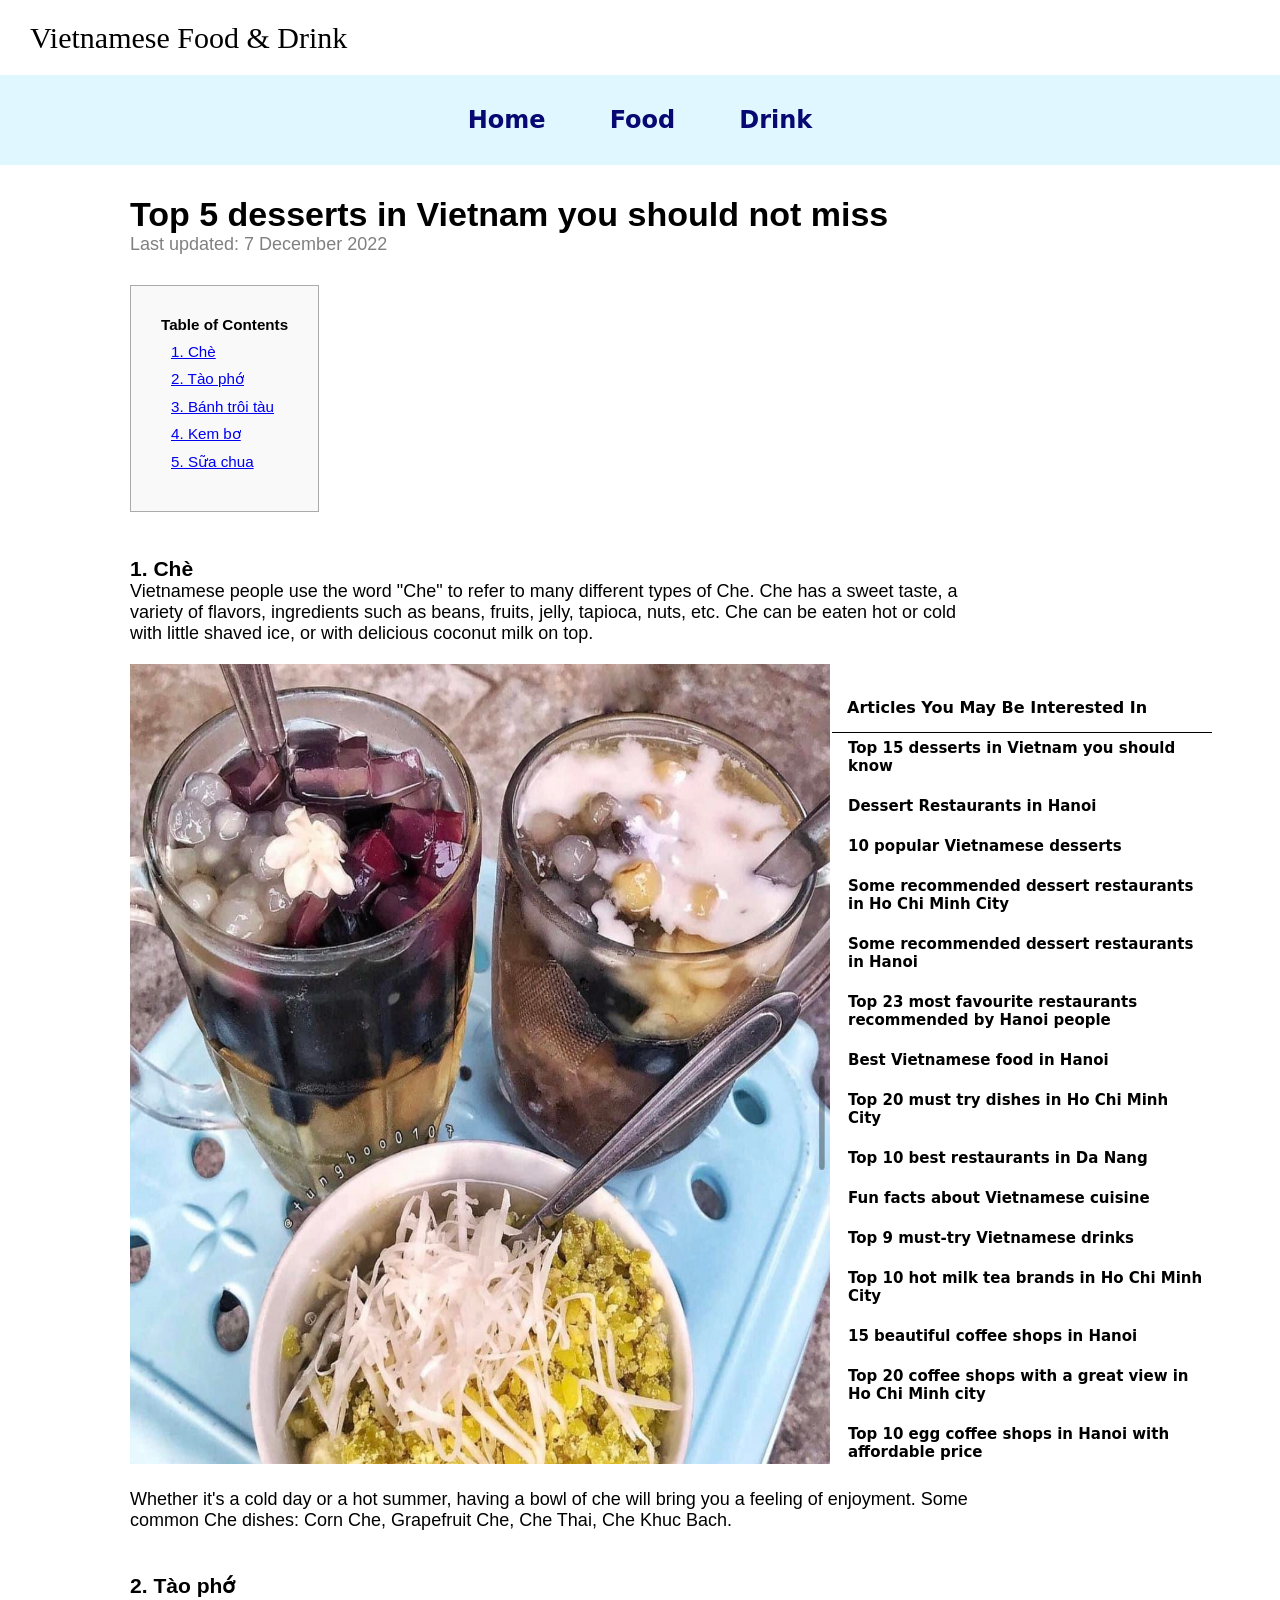
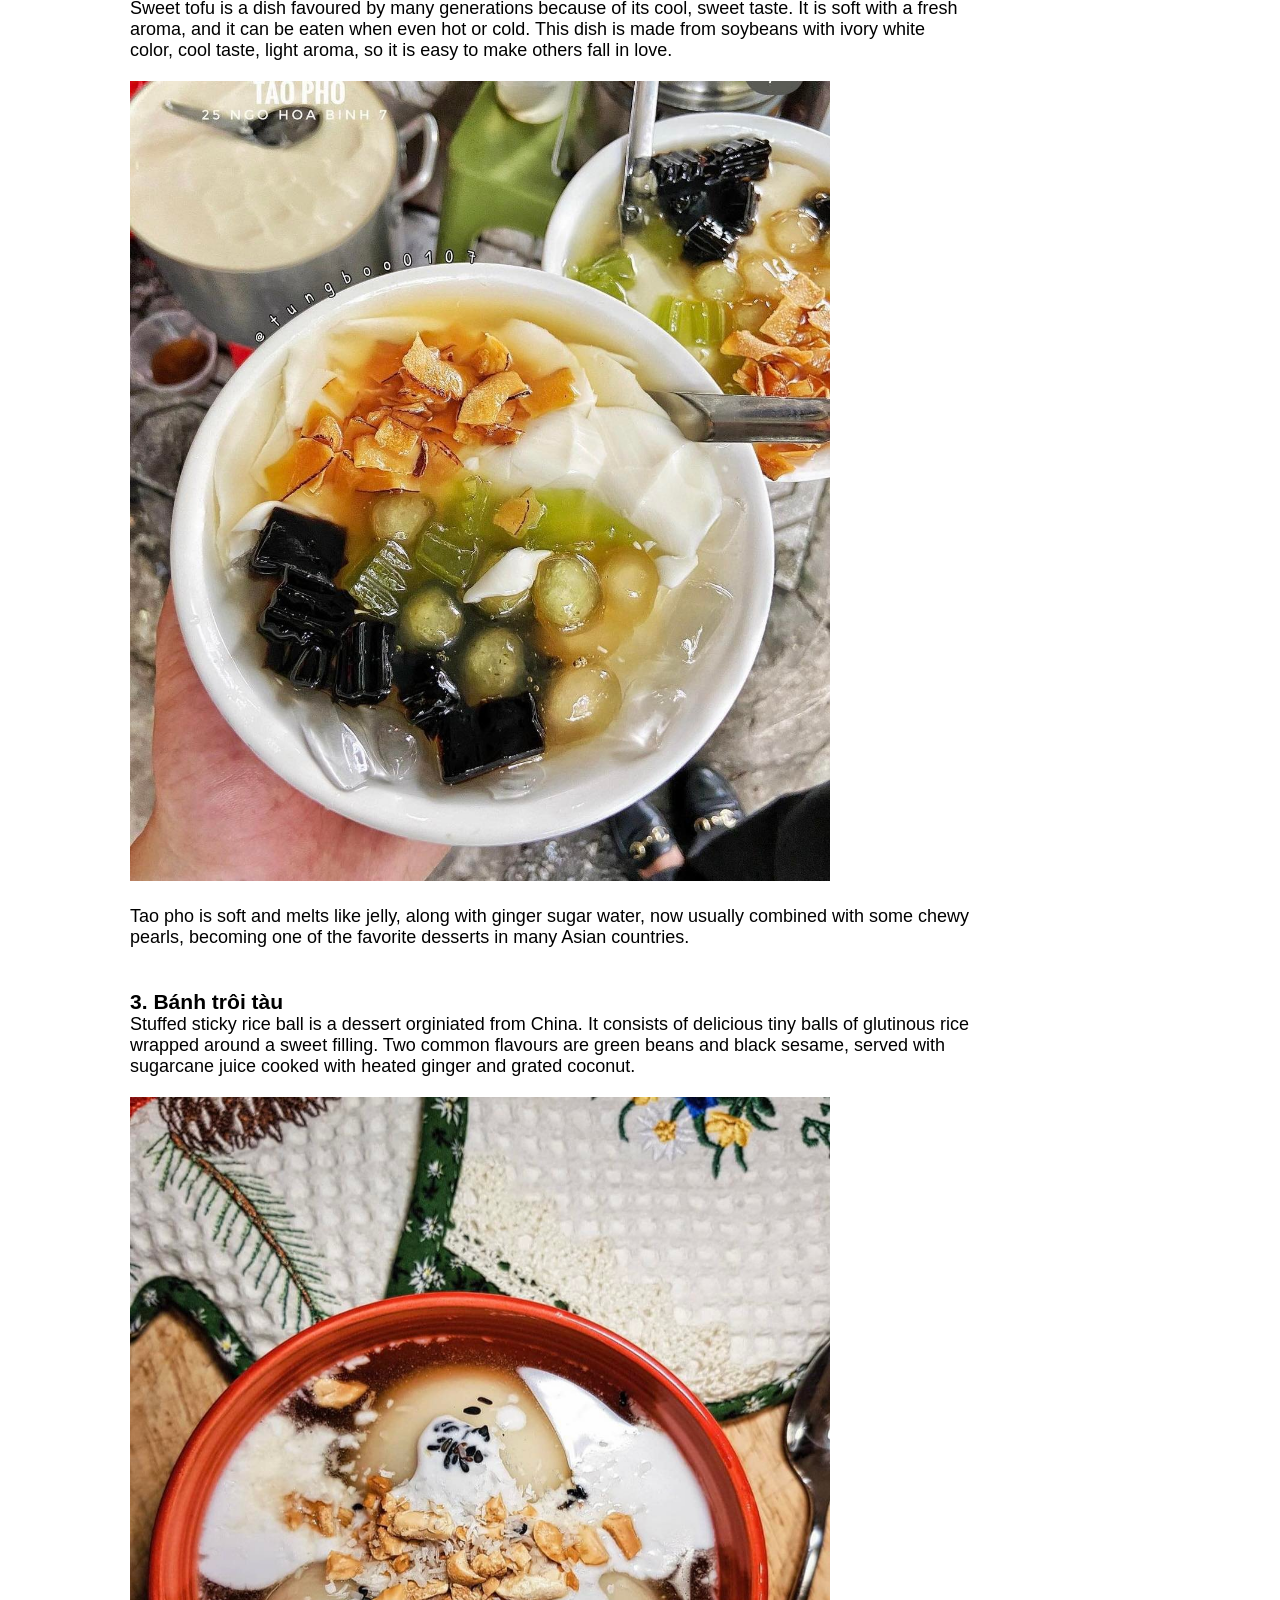
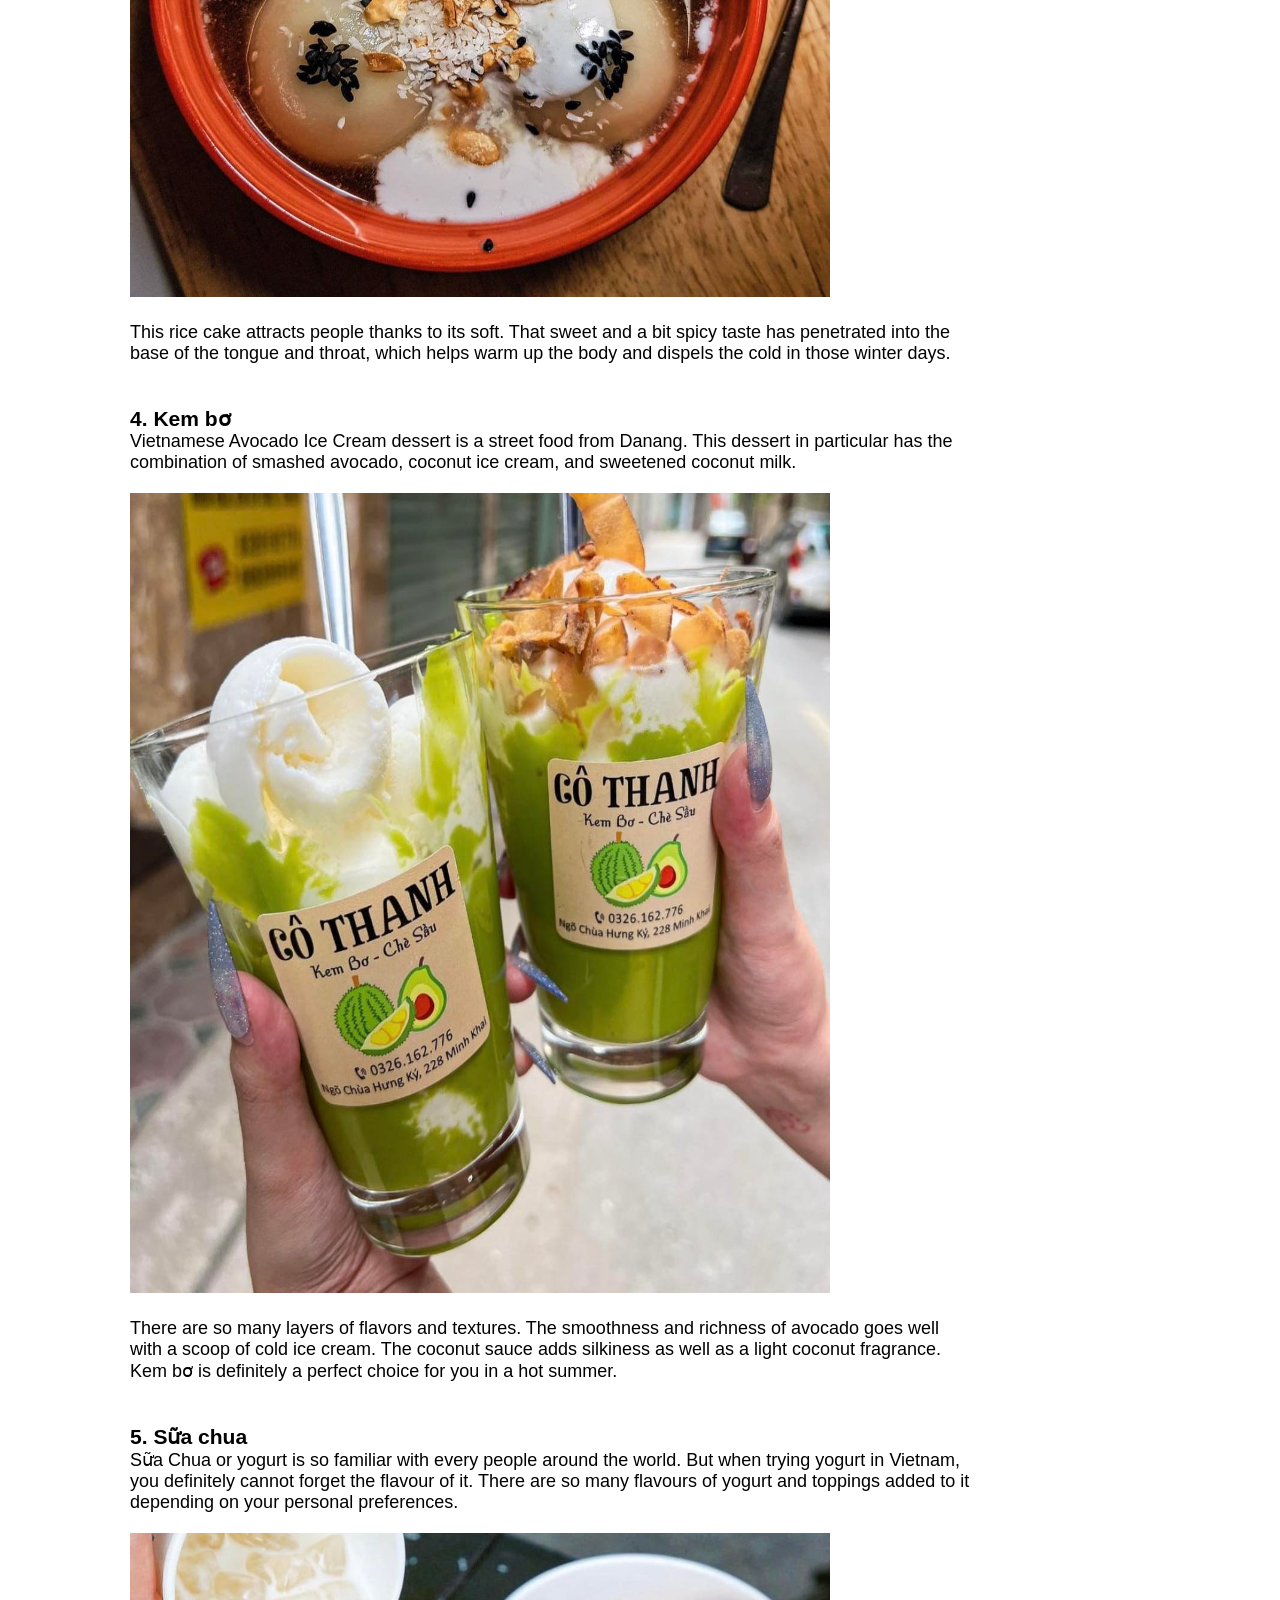
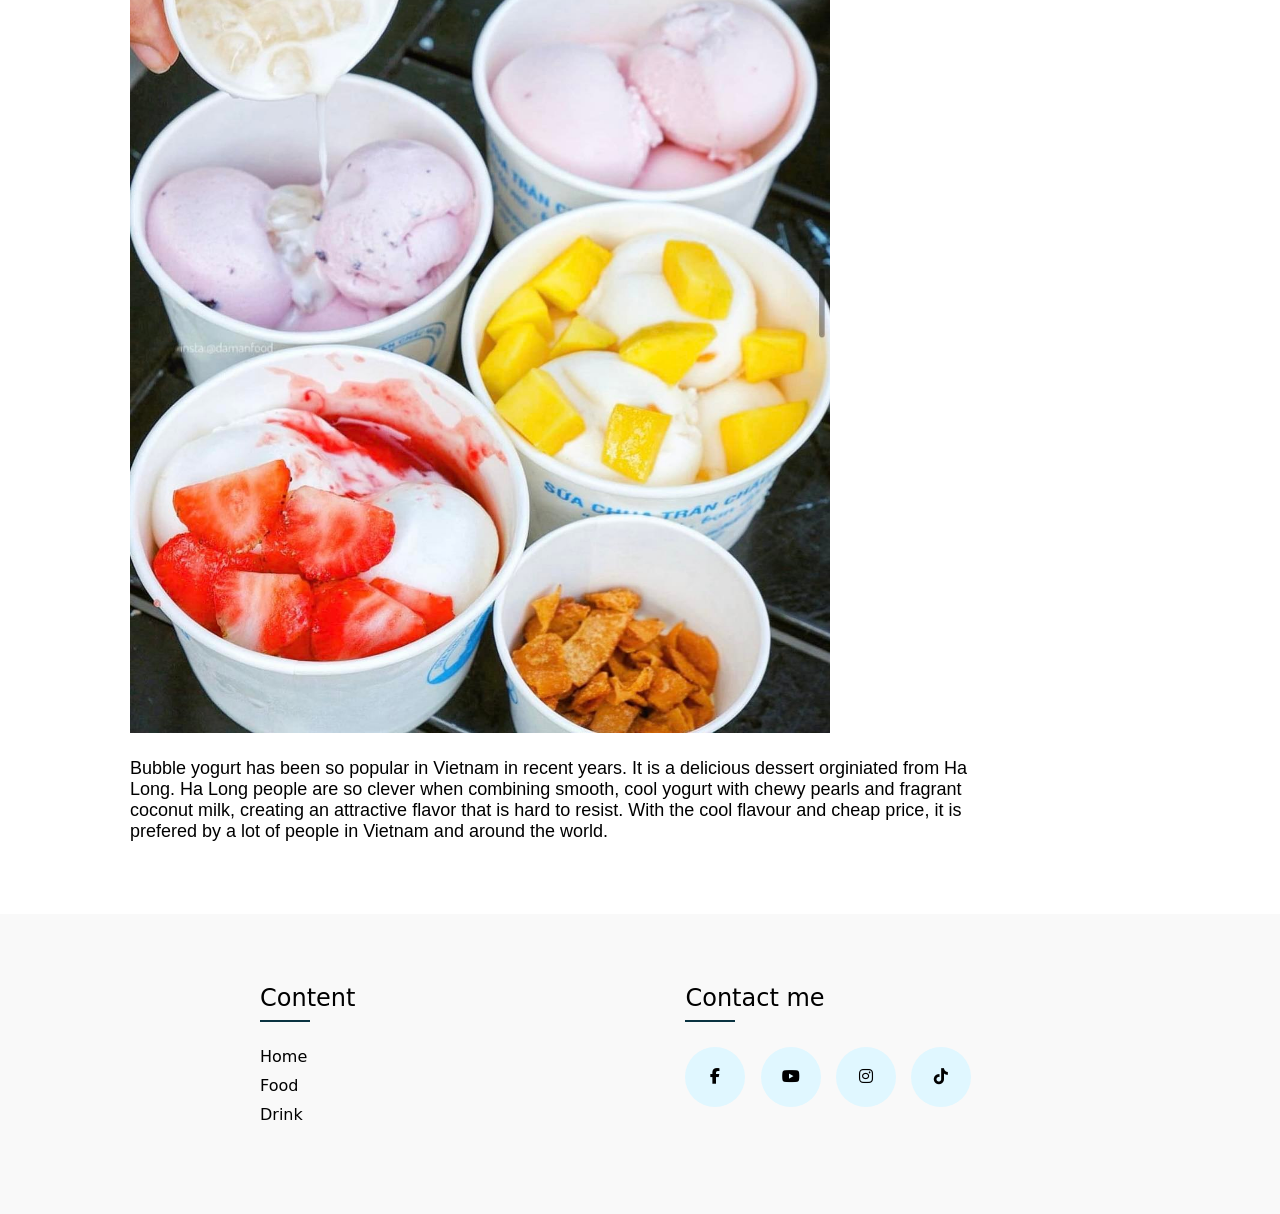
==== dessert.html @ 6d1e336d "Upload final project" ====
<!DOCTYPE html>
<html lang="en">
  <head>
    <meta charset="utf-8" />
    <meta
      name="viewport"
      content="width=device-width, initial-scale=1, maximum-scale=1.0" />
    <title>Vietnamese Dessert</title>
    <link rel="stylesheet" type="text/css" href="app.css" />
    <link rel="stylesheet" type="text/css" href="dessert.css" />
    <link
      rel="stylesheet"
      type="text/css"
      href="https://cdnjs.cloudflare.com/ajax/libs/font-awesome/6.2.1/css/all.min.css" />
  </head>
  <body>
    <header>Vietnamese Food & Drink</header>
    <div id="navigation">
      <div class="items">
        <a class="item" href="home.html"> Home </a>
        <a class="item" href="food.html"> Food </a>
        <a class="item" href="drink.html"> Drink </a>
      </div>
    </div>

    <div class="main">
      <div class="title">
        <h1>Top 5 desserts in Vietnam you should not miss</h1>
        <span> Last updated: 7 December 2022</span>
      </div>

      <div class="table">
        <div class="content-table">
          <p class="table-title">Table of Contents</p>
          <ul>
            <li><a href="#che">1. Chè </a></li>
            <li><a href="#tao-pho">2. Tào phớ</a></li>
            <li><a href="#banh-troi-tau">3. Bánh trôi tàu</a></li>
            <li><a href="#kem-bo">4. Kem bơ</a></li>
            <li><a href="#sua-chua">5. Sữa chua</a></li>
          </ul>
        </div>
      </div>
      <!-- ------------- -->
      <div class="dessert">
        <h3 id="che">1. Chè</h3>
        <p>
          Vietnamese people use the word "Che" to refer to many different types
          of Che. Che has a sweet taste, a variety of flavors, ingredients such
          as beans, fruits, jelly, tapioca, nuts, etc. Che can be eaten hot or
          cold with little shaved ice, or with delicious coconut milk on top.
        </p>
        <div class="dessert-img">
          <img src="che.jpg" alt="che" />
        </div>
        <p>
          Whether it's a cold day or a hot summer, having a bowl of che will
          bring you a feeling of enjoyment. Some common Che dishes: Corn Che,
          Grapefruit Che, Che Thai, Che Khuc Bach.
        </p>
        <br />
        <br />
        <!-- ------------- -->
        <h3 id="tao-pho">2. Tào phớ</h3>
        <p>
          Sweet tofu is a dish favoured by many generations because of its cool,
          sweet taste. It is soft with a fresh aroma, and it can be eaten when
          even hot or cold. This dish is made from soybeans with ivory white
          color, cool taste, light aroma, so it is easy to make others fall in
          love.
        </p>
        <div class="dessert-img">
          <img src="tao-pho.jpg" alt="tao-pho" />
        </div>
        <p>
          Tao pho is soft and melts like jelly, along with ginger sugar water,
          now usually combined with some chewy pearls, becoming one of the
          favorite desserts in many Asian countries.
        </p>
        <br />
        <br />
        <!-- ------------- -->
        <h3 id="banh-troi-tau">3. Bánh trôi tàu</h3>
        <p>
          Stuffed sticky rice ball is a dessert orginiated from China. It
          consists of delicious tiny balls of glutinous rice wrapped around a
          sweet filling. Two common flavours are green beans and black sesame,
          served with sugarcane juice cooked with heated ginger and grated
          coconut.
        </p>
        <div class="dessert-img">
          <img src="banh-troi-tau.jpg" alt="banh-troi-tau" />
        </div>
        <p>
          This rice cake attracts people thanks to its soft. That sweet and a
          bit spicy taste has penetrated into the base of the tongue and throat,
          which helps warm up the body and dispels the cold in those winter
          days.
        </p>
        <br />
        <br />
        <!-- ------------- -->
        <h3 id="kem-bo">4. Kem bơ</h3>
        <p>
          Vietnamese Avocado Ice Cream dessert is a street food from Danang.
          This dessert in particular has the combination of smashed avocado,
          coconut ice cream, and sweetened coconut milk.
        </p>
        <div class="dessert-img">
          <img src="kem-bo.jpg" alt="kem-bo" />
        </div>
        <p>
          There are so many layers of flavors and textures. The smoothness and
          richness of avocado goes well with a scoop of cold ice cream. The
          coconut sauce adds silkiness as well as a light coconut fragrance. Kem
          bơ is definitely a perfect choice for you in a hot summer.
        </p>
        <br />
        <br />
        <!-- ------------- -->
        <h3 id="sua-chua">5. Sữa chua</h3>
        <p>
          Sữa Chua or yogurt is so familiar with every people around the world.
          But when trying yogurt in Vietnam, you definitely cannot forget the
          flavour of it. There are so many flavours of yogurt and toppings added
          to it depending on your personal preferences.
        </p>
        <div class="dessert-img">
          <img src="sua-chua.jpg" alt="sua-chua" />
        </div>
        <p>
          Bubble yogurt has been so popular in Vietnam in recent years. It is a
          delicious dessert orginiated from Ha Long. Ha Long people are so
          clever when combining smooth, cool yogurt with chewy pearls and
          fragrant coconut milk, creating an attractive flavor that is hard to
          resist. With the cool flavour and cheap price, it is prefered by a lot
          of people in Vietnam and around the world.
        </p>
        <br />
        <br />
      </div>
    </div>

    <div class="article">
      <h4>Articles You May Be Interested In</h4>
      <div class="line"><hr /></div>
      <div class="article-content">
        <a
          href="https://www.bachhoaxanh.com/kinh-nghiem-hay/top-15-mon-trang-mieng-viet-nam-ngon-nhat-ma-ban-nen-biet-1376549#hmenuid1"
          >Top 15 desserts in Vietnam you should know
        </a>
        <a
          href="https://www.tripadvisor.com.vn/Restaurants-g293924-zfg9909-Hanoi.html"
          >Dessert Restaurants in Hanoi</a
        >
        <a href="https://www.tasteatlas.com/most-popular-desserts-in-vietnam"
          >10 popular Vietnamese desserts</a
        >
        <a
          href="https://www.tripadvisor.com/Restaurants-g293925-zfg9909-Ho_Chi_Minh_City.html"
          >Some recommended dessert restaurants in Ho Chi Minh City</a
        >
        <a
          href="https://www.tripadvisor.com/Restaurants-g293924-zfg9909-Hanoi.html"
          >Some recommended dessert restaurants in Hanoi</a
        >
        <a
          href="https://toplist.vn/top-list/mon-an-truyen-thong-viet-nam-ngon-va-noi-tieng-nhat-30689.htm"
          >Top 23 most favourite restaurants recommended by Hanoi people</a
        >
        <a
          href="https://wanderingwheatleys.com/vietnamese-food-hanoi-top-eats-in-vietnams-culinary-capital/"
          >Best Vietnamese food in Hanoi</a
        >
        <a
          href="https://local-insider.com/20-must-try-dishes-in-ho-chi-minh-city-vietnam/"
          >Top 20 must try dishes in Ho Chi Minh City</a
        >
        <a href="https://www.tripadvisor.com/Restaurants-g298085-Da_Nang.html"
          >Top 10 best restaurants in Da Nang</a
        >
        <a
          href="https://vietnamvisavoa.com/10-fun-facts-about-vietnamese-cuisine-that-you-should-not-miss-a18"
          >Fun facts about Vietnamese cuisine</a
        >
        <a href="https://www.seriouseats.com/vietnam-travel-drinks-to-seek-out"
          >Top 9 must-try Vietnamese drinks
        </a>
        <a
          href="https://www.foody.vn/bai-viet/hcm-top-10-tra-sua-ngon-nhat-o-sai-gon-470"
          >Top 10 hot milk tea brands in Ho Chi Minh City</a
        >
        <a
          href="https://www.traveloka.com/vi-vn/explore/culinary/15-quan-cafe-dep-o-ha-noi/160509"
          >15 beautiful coffee shops in Hanoi</a
        >
        <a
          href="https://vinpearl.com/vi/top-20-quan-cafe-dep-o-sai-gon-nen-ghe-du-chi-mot-lan"
          >Top 20 coffee shops with a great view in Ho Chi Minh city</a
        >
        <a
          href="https://www.bachhoaxanh.com/kinh-nghiem-hay/10-quan-cafe-trung-ha-noi-chuan-vi-nhat-ma-gia-ca-lai-phai-chang-1403710"
          >Top 10 egg coffee shops in Hanoi with affordable price</a
        >
      </div>
    </div>

    <footer>
      <div class="inner-footer">
        <div class="footer-col">
          <h4>Content</h4>
          <ul>
            <li><a href="home.html">Home</a></li>
            <li><a href="food.html">Food</a></li>
            <li><a href="drink.html">Drink</a></li>
          </ul>
        </div>
        <div class="footer-col">
          <h4>Contact me</h4>
          <div class="social-links">
            <a href="https://www.facebook.com/ngocmai.hoang.3011"
              ><i class="fab fa-facebook-f"></i
            ></a>
            <a href="https://www.youtube.com/channel/UC8GRbwdji3Wz_FEAk2jKqQw"
              ><i class="fab fa-youtube"></i
            ></a>
            <a href="https://www.instagram.com/ngoc.mai.hoang/"
              ><i class="fab fa-instagram"></i
            ></a>
            <a href="https://www.tiktok.com/@ngocmaih30"
              ><i class="fab fa-tiktok"></i
            ></a>
          </div>
        </div>
      </div>
    </footer>
  </body>
</html>
---- app.css ----
body {
  display: block;
  font-family: system-ui, -apple-system, BlinkMacSystemFont, Roboto, "Open Sans",
    "Helvetica Neue", sans-serif;
}

header {
  display: block;
  line-height: 75px;
  font-size: 30px;
  font-family: cursive;
  background-color: white;
  margin-left: 30px;
}

#navigation {
  display: flex;
  justify-content: center;
  align-items: center;
  height: 90px;
  width: 100%;
  background-color: #e0f7ff;
}

.items {
  display: flex;
  align-items: center;
}
.item {
  margin: 0 32px;
  font-size: 24px;
  font-weight: 600;
}

.items .item {
  transition: all 0.3s ease;
  text-decoration: none;
  color: rgb(8, 8, 114);
}
.items .item:hover {
  color: blue;
}

* {
  margin: 0;
  padding: 0;
  box-sizing: border-box;
}

footer {
  background-color: white;
  height: 300px;
  padding: 70px 0;
}

.inner-footer {
  max-width: 1090px;
  margin: auto;
  display: flex;
}
ul {
  list-style: none;
}

.footer-col {
  padding: 0 15px;
  margin: 0 150px;
}
.footer-col h4 {
  font-size: 24px;
  color: black;
  margin-bottom: 35px;
  font-weight: 500;
  position: relative;
}
.footer-col h4::before {
  content: "";
  position: absolute;
  left: 0;
  bottom: -10px;
  background-color: #0a3341;
  height: 2px;
  box-sizing: border-box;
  width: 50px;
}
.footer-col ul li:not(:last-child) {
  margin-bottom: 10px;
}
.footer-col ul li a {
  font-size: 16px;
  text-decoration: none;
  font-weight: 300;
  color: black;
  display: block;
  transition: all 0.3s ease;
}
.footer-col ul li a:hover {
  color: #0a3341;
  padding-left: 8px;
}
.footer-col .social-links a {
  display: inline-block;
  height: 60px;
  width: 60px;
  background-color: #e0f7ff;
  margin: 0 10px 10px 0;
  text-align: center;
  line-height: 60px;
  border-radius: 50%;
  color: black;
  transition: all 0.5s ease;
}
.footer-col .social-links a:hover {
  color: #0a3341;
  background-color: #ffffff;
}

/*responsive*/
@media (max-width: 480px) {
  .inner-footer {
    width: 30%;
  }
  #navigation {
    width: 50%;
  }
}
---- dessert.css ----
.main {
  max-height: fit-content;
  width: 900px;
  font-family: "Trebuchet MS", "Lucida Sans Unicode", "Lucida Grande",
    "Lucida Sans", Arial, sans-serif;
  margin-left: 100px;
}

.title {
  font-size: 17px;
  padding: 30px;
}

.title span {
  color: grey;
  font-size: 18px;
}

.table {
  padding: 0 30px;
  margin-left: auto;
  margin-right: auto;
}
.content-table {
  background: #f9f9f9;
  border: 1px solid #aaa;
  display: table;
  font-size: 95%;
  margin-bottom: 1em;
  padding: 30px;
  width: auto;
}

.table-title {
  font-weight: 700;
  text-align: center;
}

.content-table li,
.content-table ul,
.content-table ul li {
  list-style: none;
  padding: 5px;
}

.dessert {
  font-size: 18px;
  padding: 30px;
}

.dessert-img {
  padding: 20px 0;
}
img {
  width: 700px;
  height: 800px;
}

.article {
  width: 380px;
  position: absolute;
  z-index: 1;
  top: 75%;
  left: 65%;
  padding: 8px 0;
}
.article-content {
  overflow-x: hidden;
}

.article-content a {
  padding: 6px 8px 16px 16px;
  text-decoration: none;
  font-size: 15px;
  color: black;
  display: block;
  font-weight: 600;
}

.article-content a:hover {
  color: #064579;
}

.article h4 {
  padding: 15px;
}

.article .line hr {
  height: 1px;
  border: 0;
  background-color: black;
}

footer {
  background-color: #f9f9f9;
}
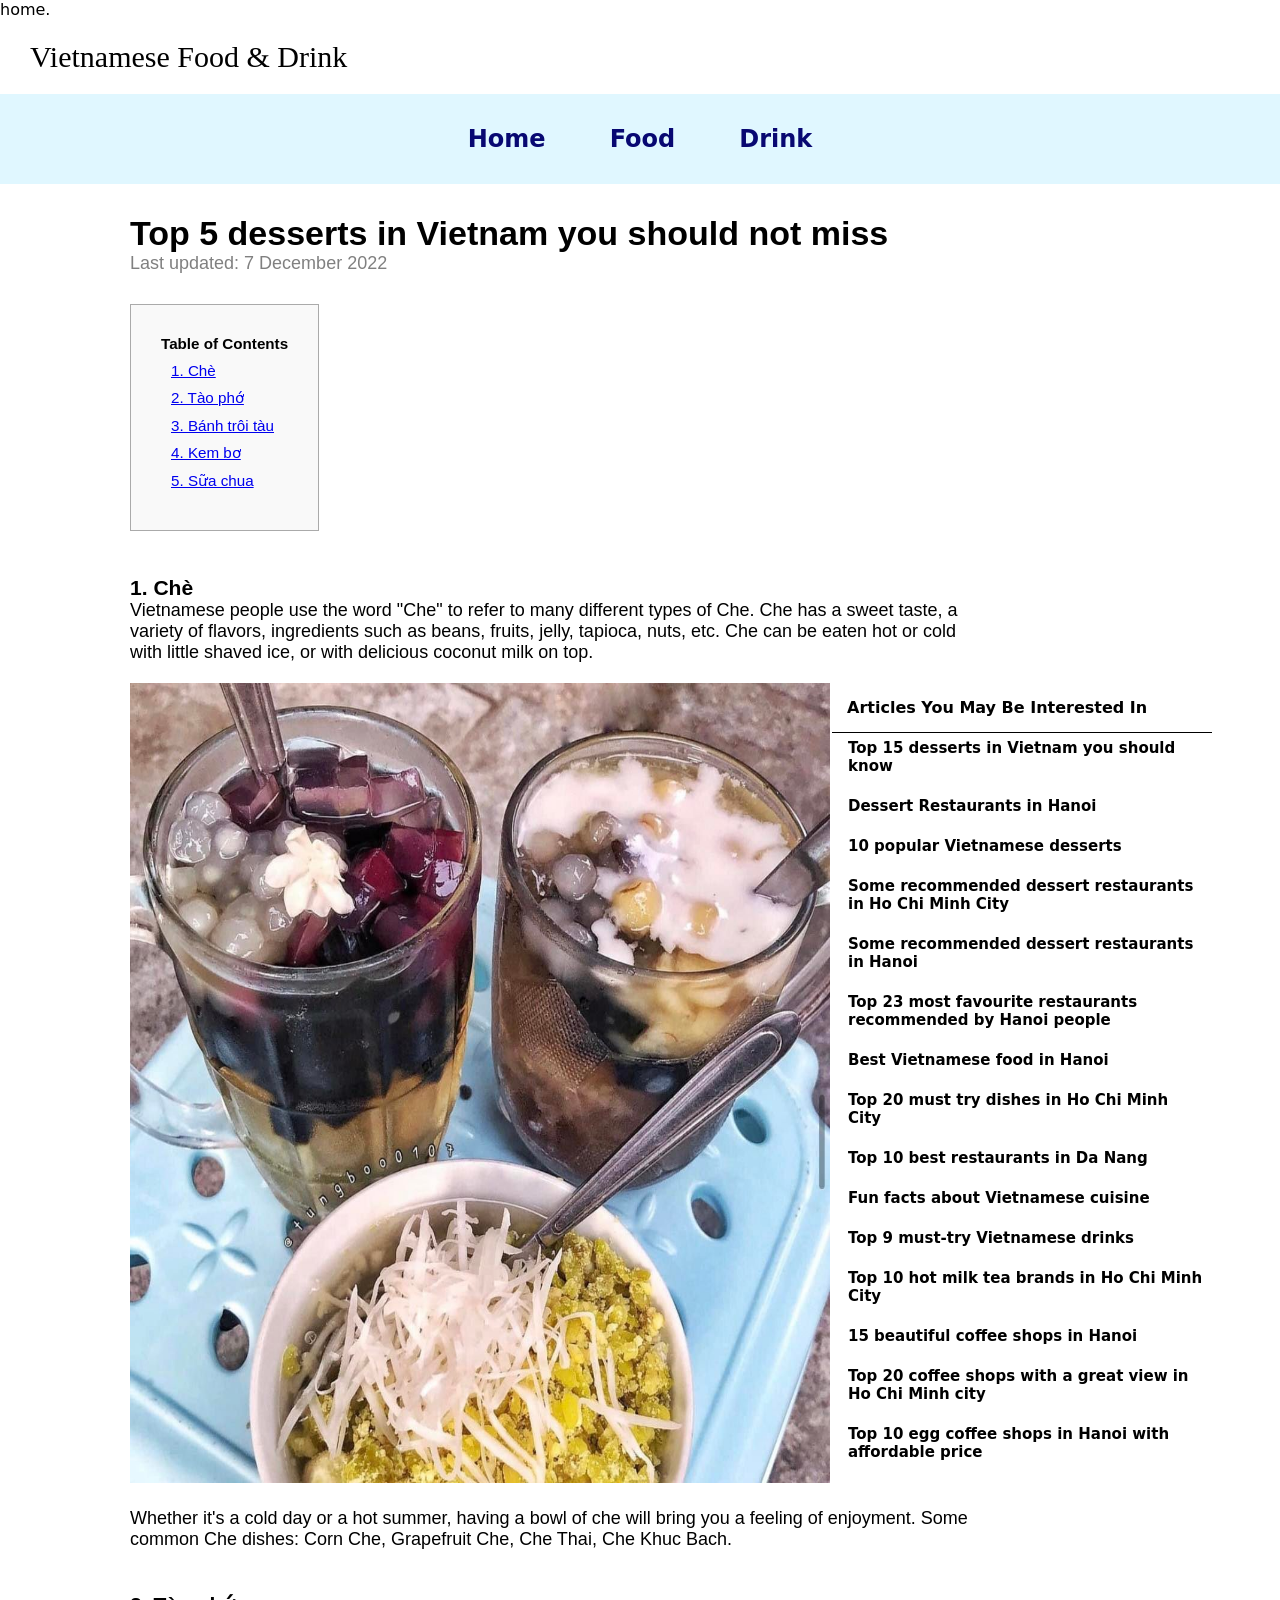
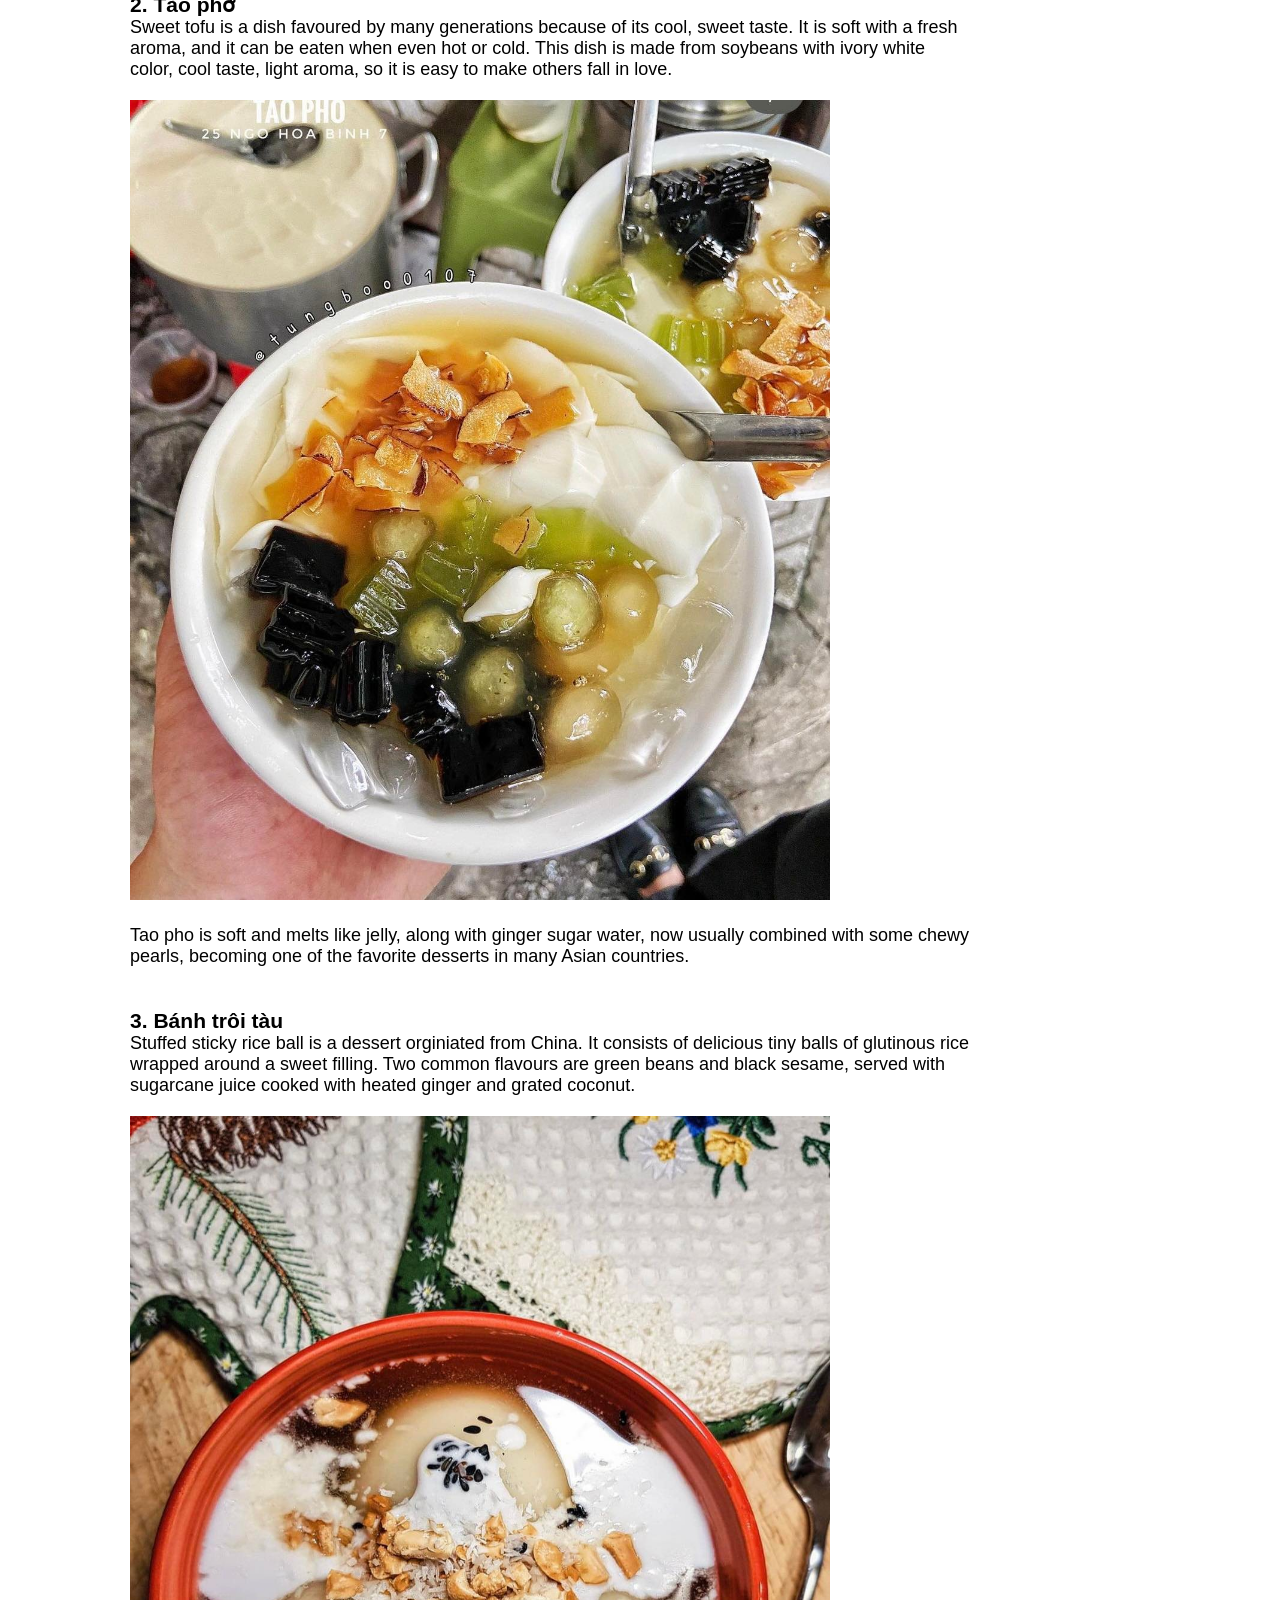
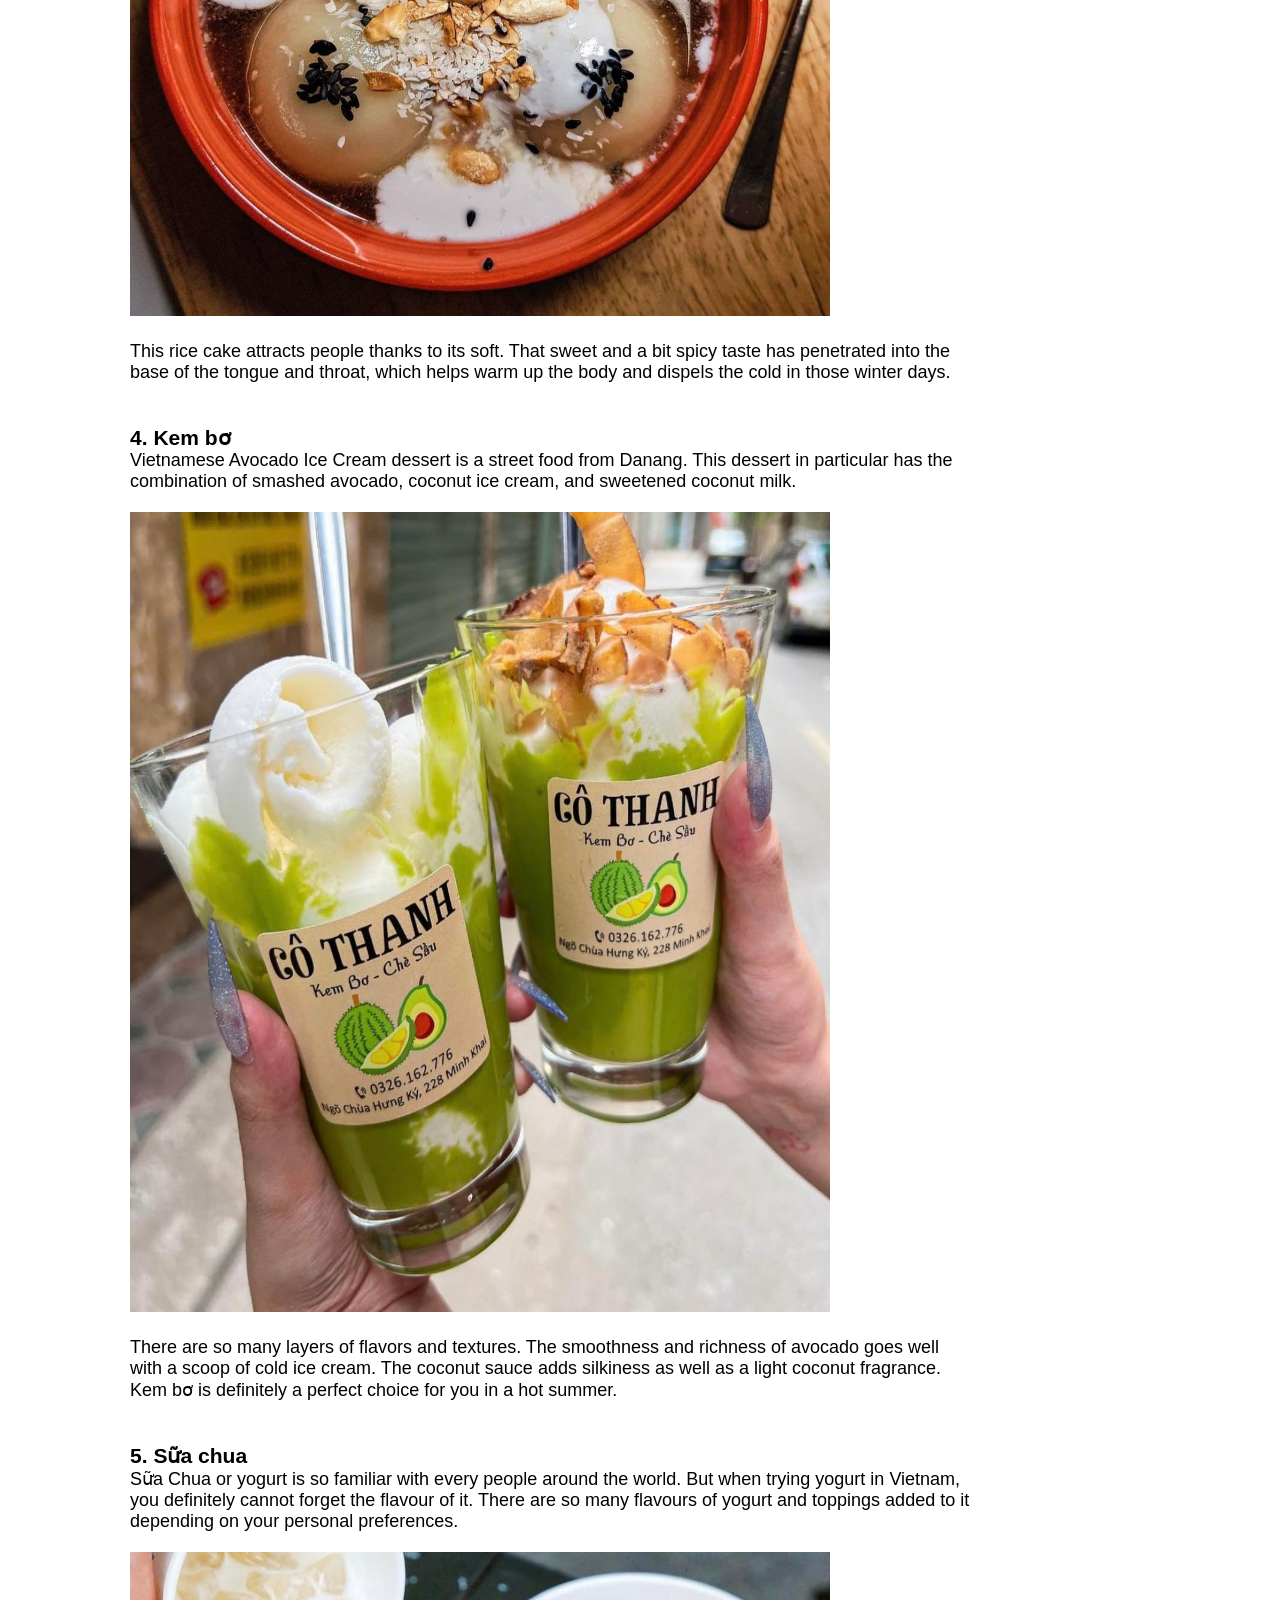
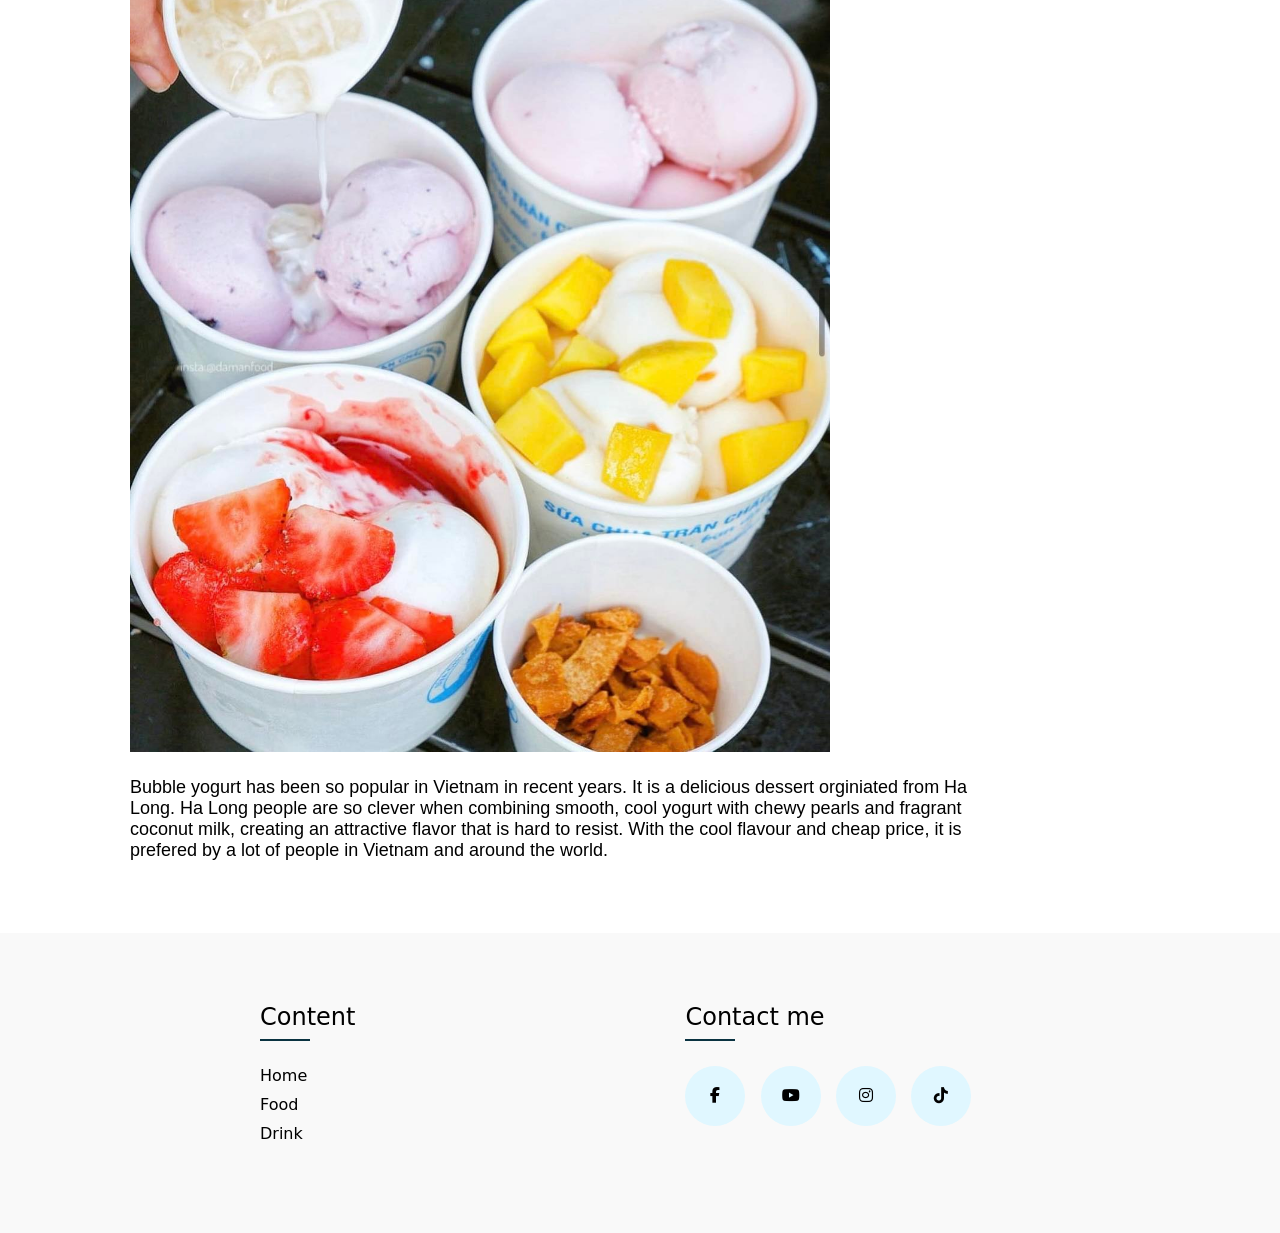
==== commit 85a99df0: "Update dessert.html" ====
--- a/dessert.html
+++ b/dessert.html
@@ -4,7 +4,7 @@
     <meta charset="utf-8" />
     <meta
       name="viewport"
-      content="width=device-width, initial-scale=1, maximum-scale=1.0" />
+      content="width=device-width, initial-scale=1, maximum-scale=1.0" />home.
     <title>Vietnamese Dessert</title>
     <link rel="stylesheet" type="text/css" href="app.css" />
     <link rel="stylesheet" type="text/css" href="dessert.css" />
@@ -17,7 +17,7 @@
     <header>Vietnamese Food & Drink</header>
     <div id="navigation">
       <div class="items">
-        <a class="item" href="home.html"> Home </a>
+        <a class="item" href="index.html"> Home </a>
         <a class="item" href="food.html"> Food </a>
         <a class="item" href="drink.html"> Drink </a>
       </div>
@@ -210,7 +210,7 @@
         <div class="footer-col">
           <h4>Content</h4>
           <ul>
-            <li><a href="home.html">Home</a></li>
+            <li><a href="index.html">Home</a></li>
             <li><a href="food.html">Food</a></li>
             <li><a href="drink.html">Drink</a></li>
           </ul>
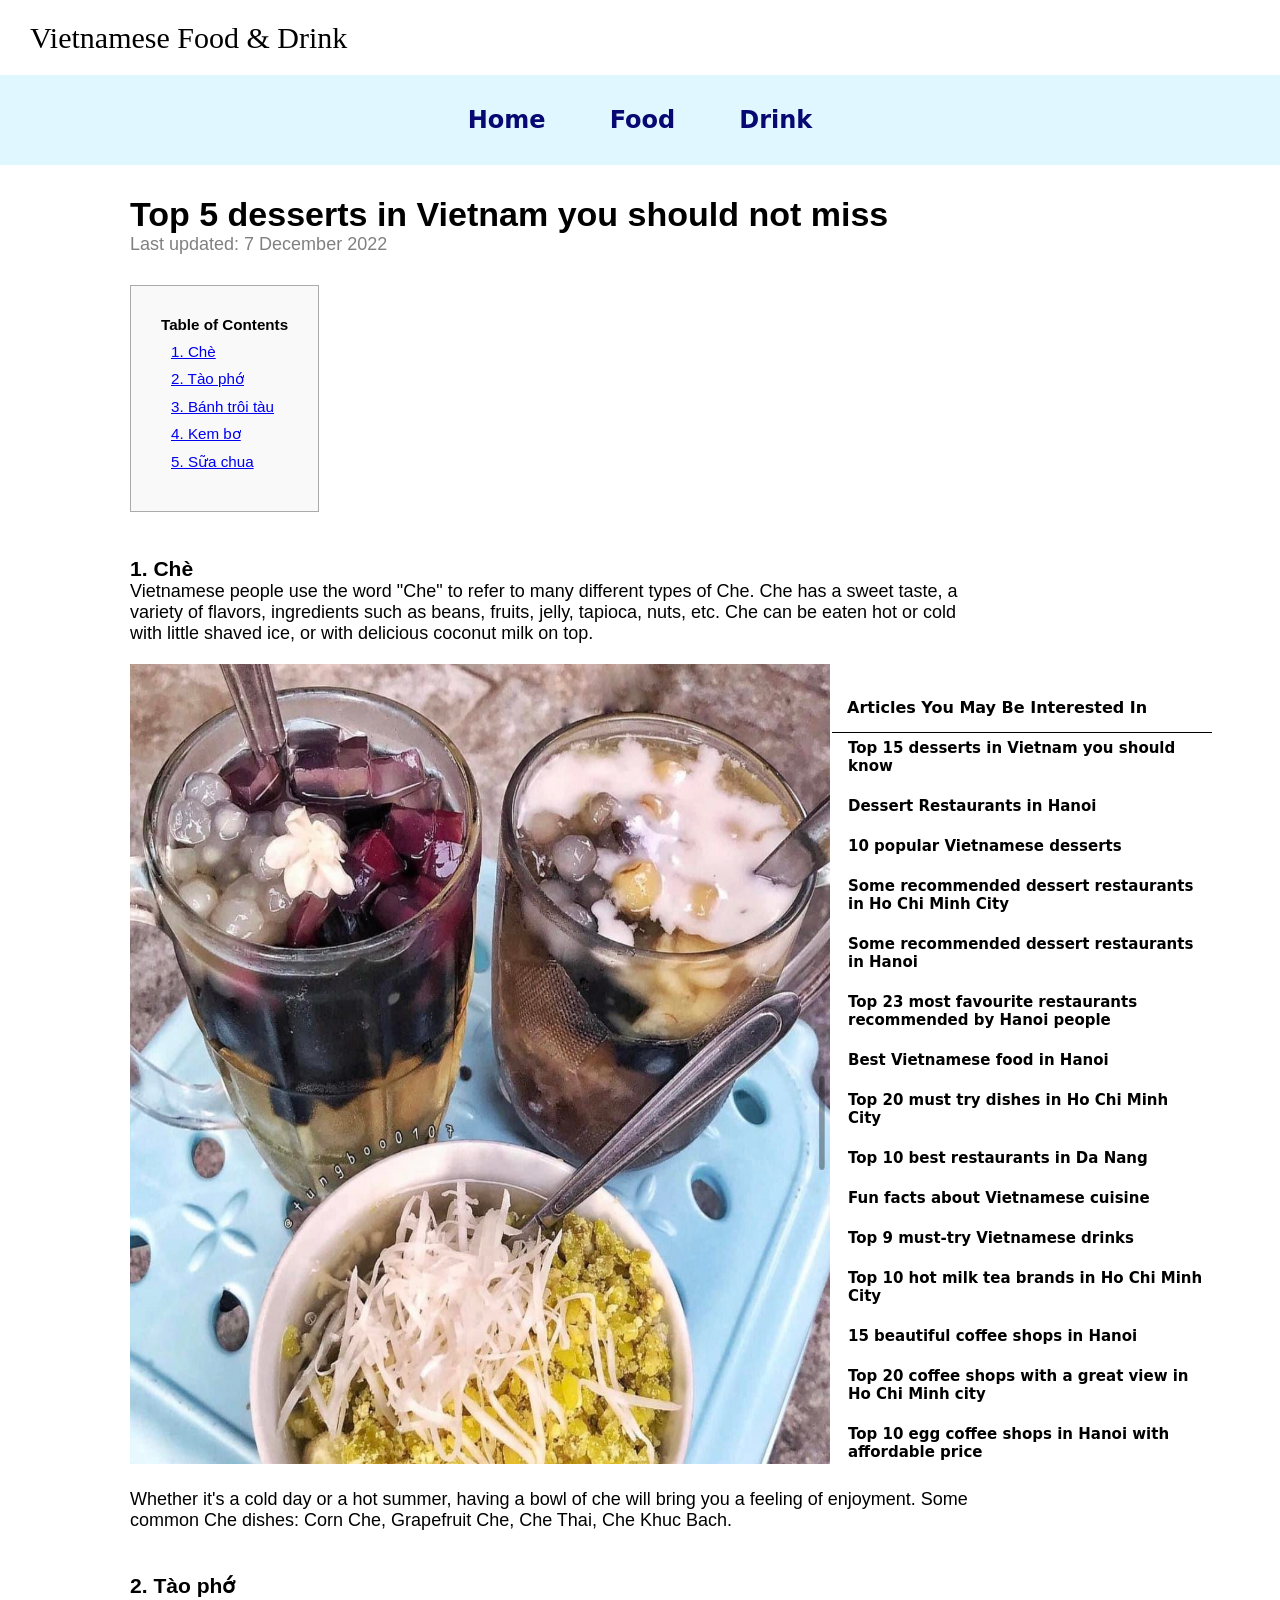
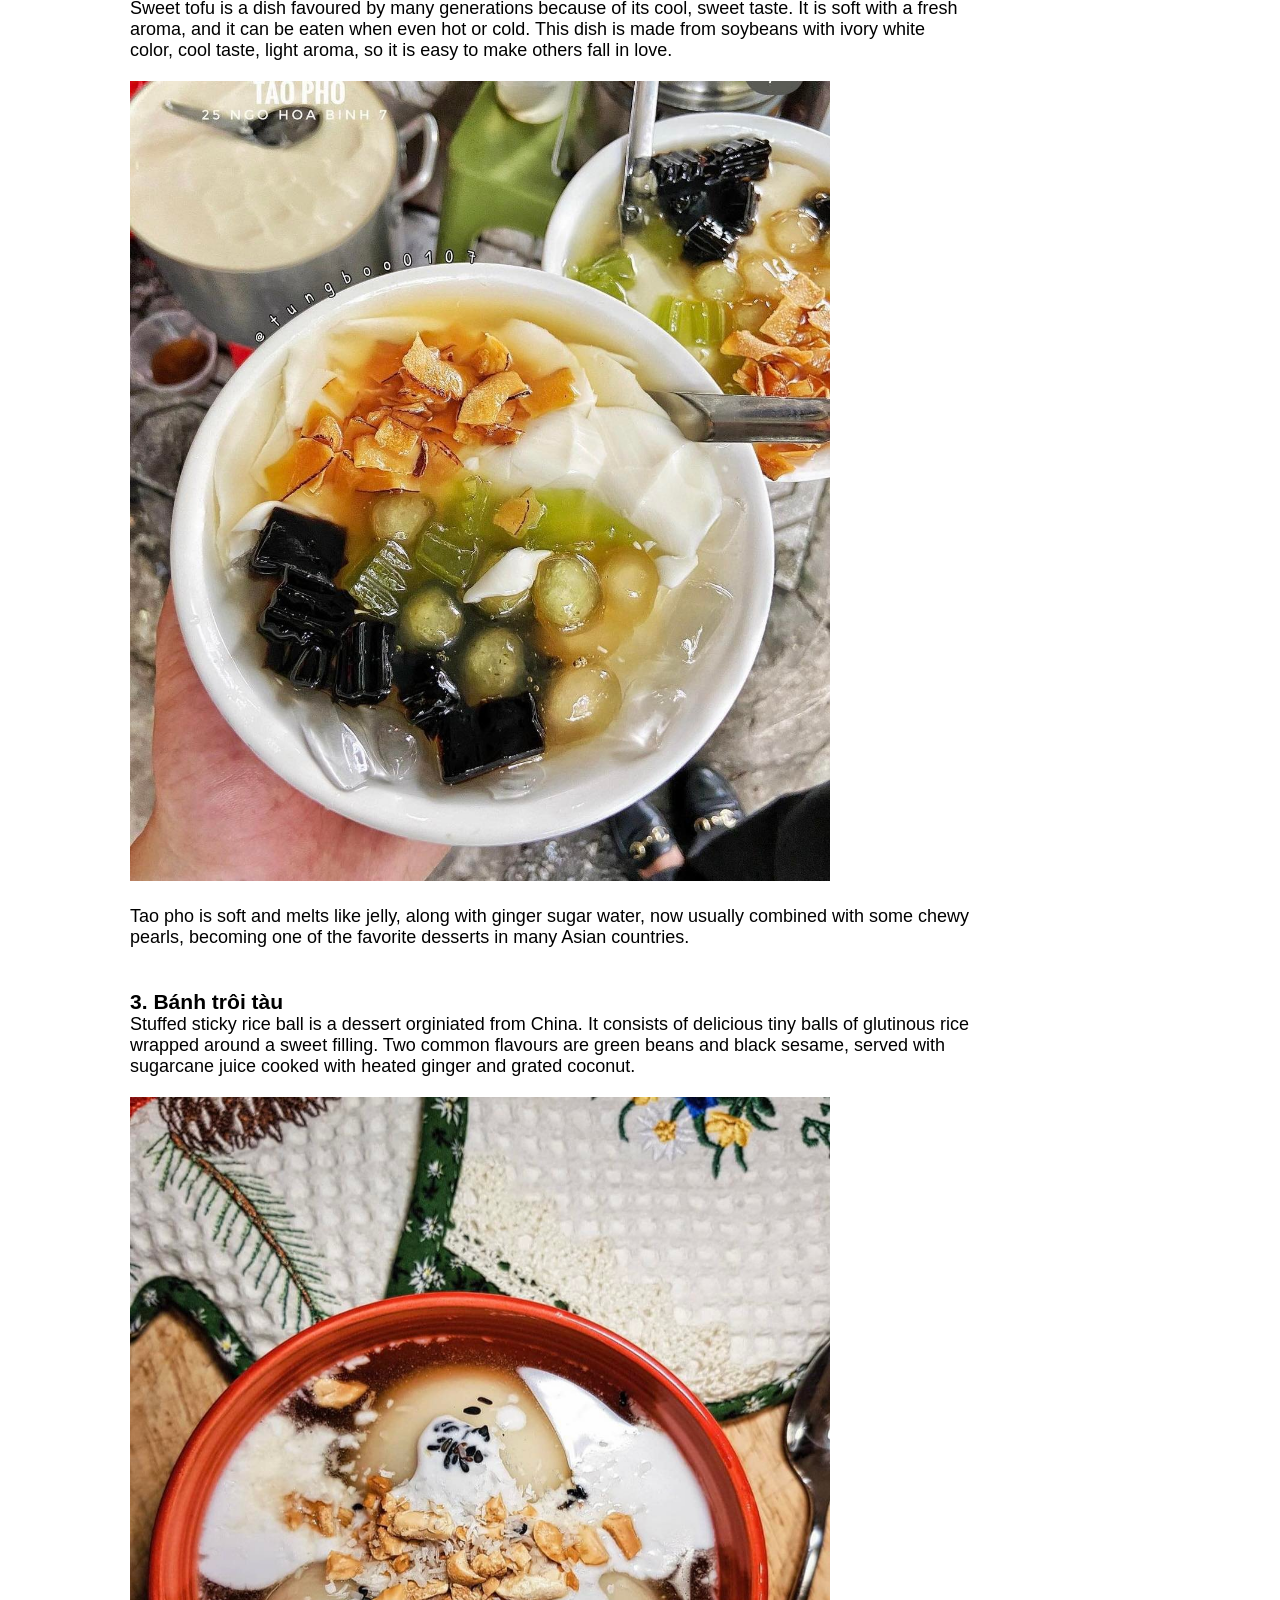
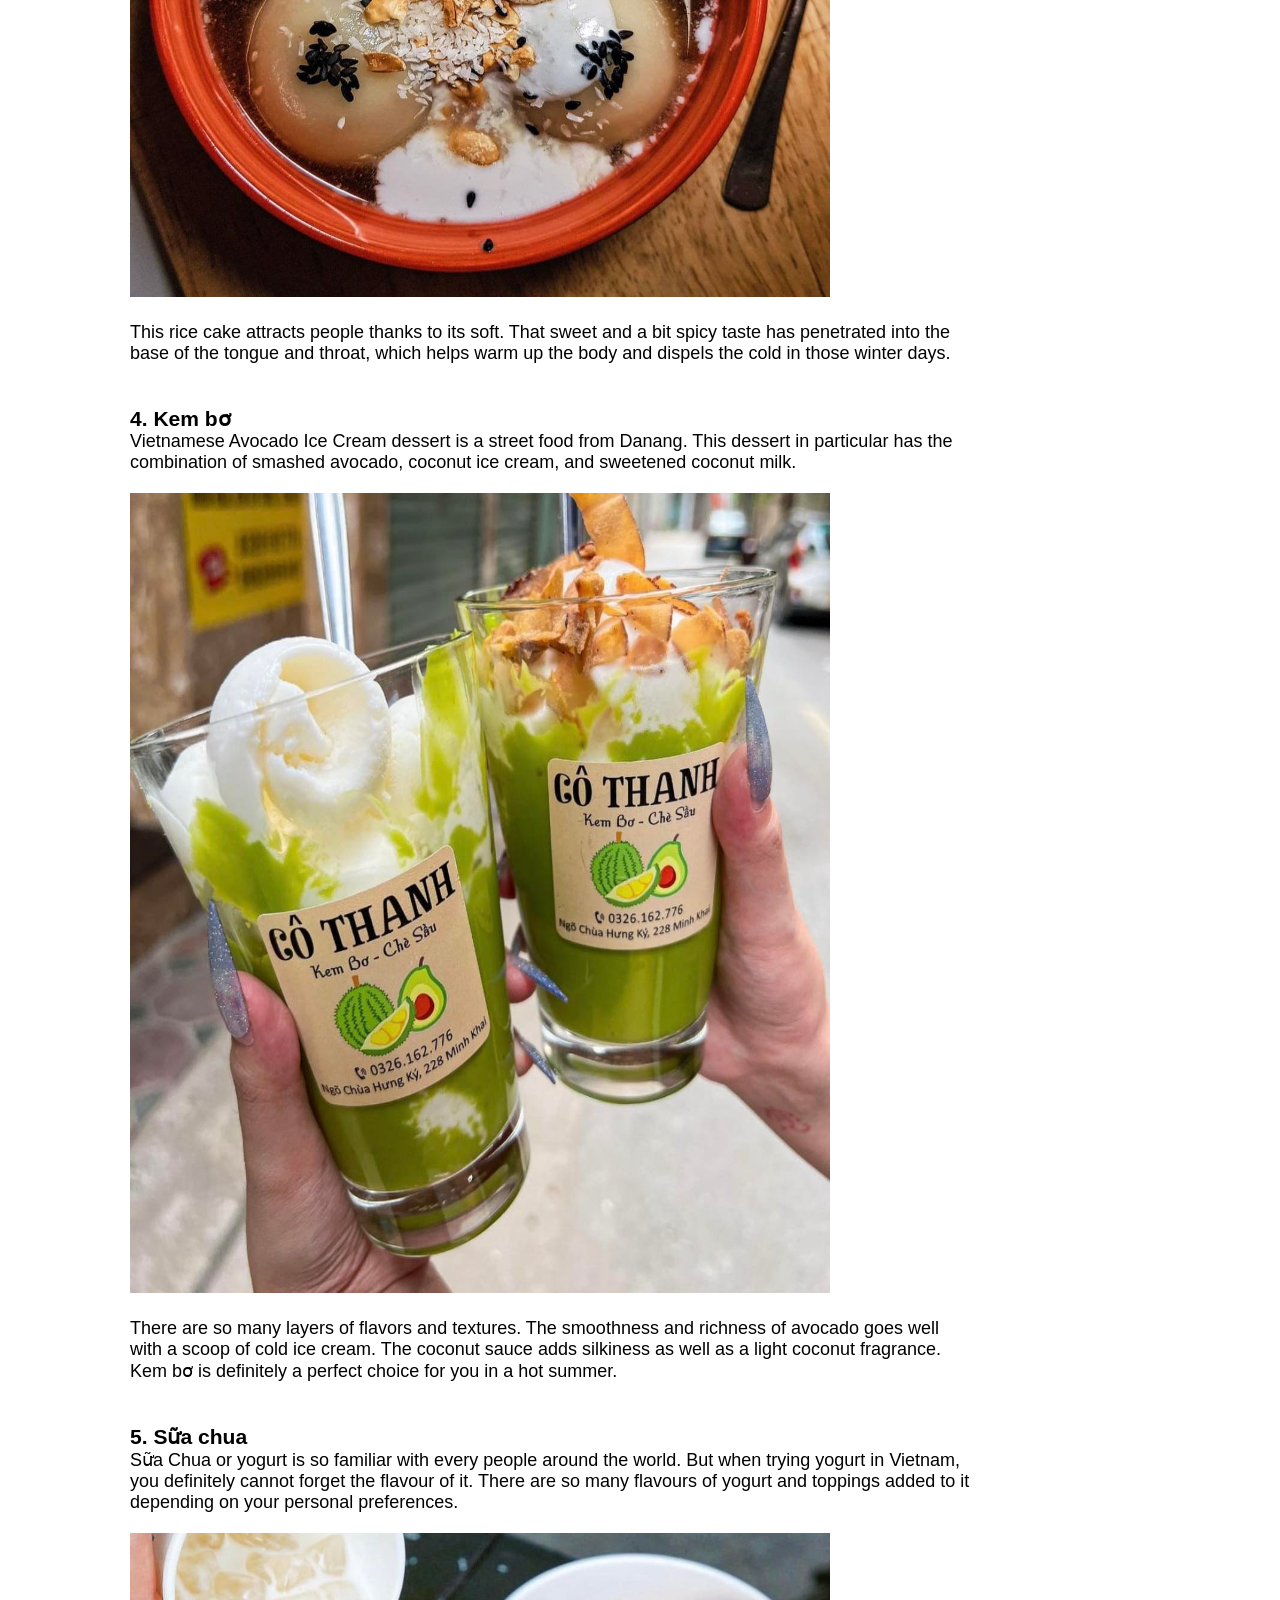
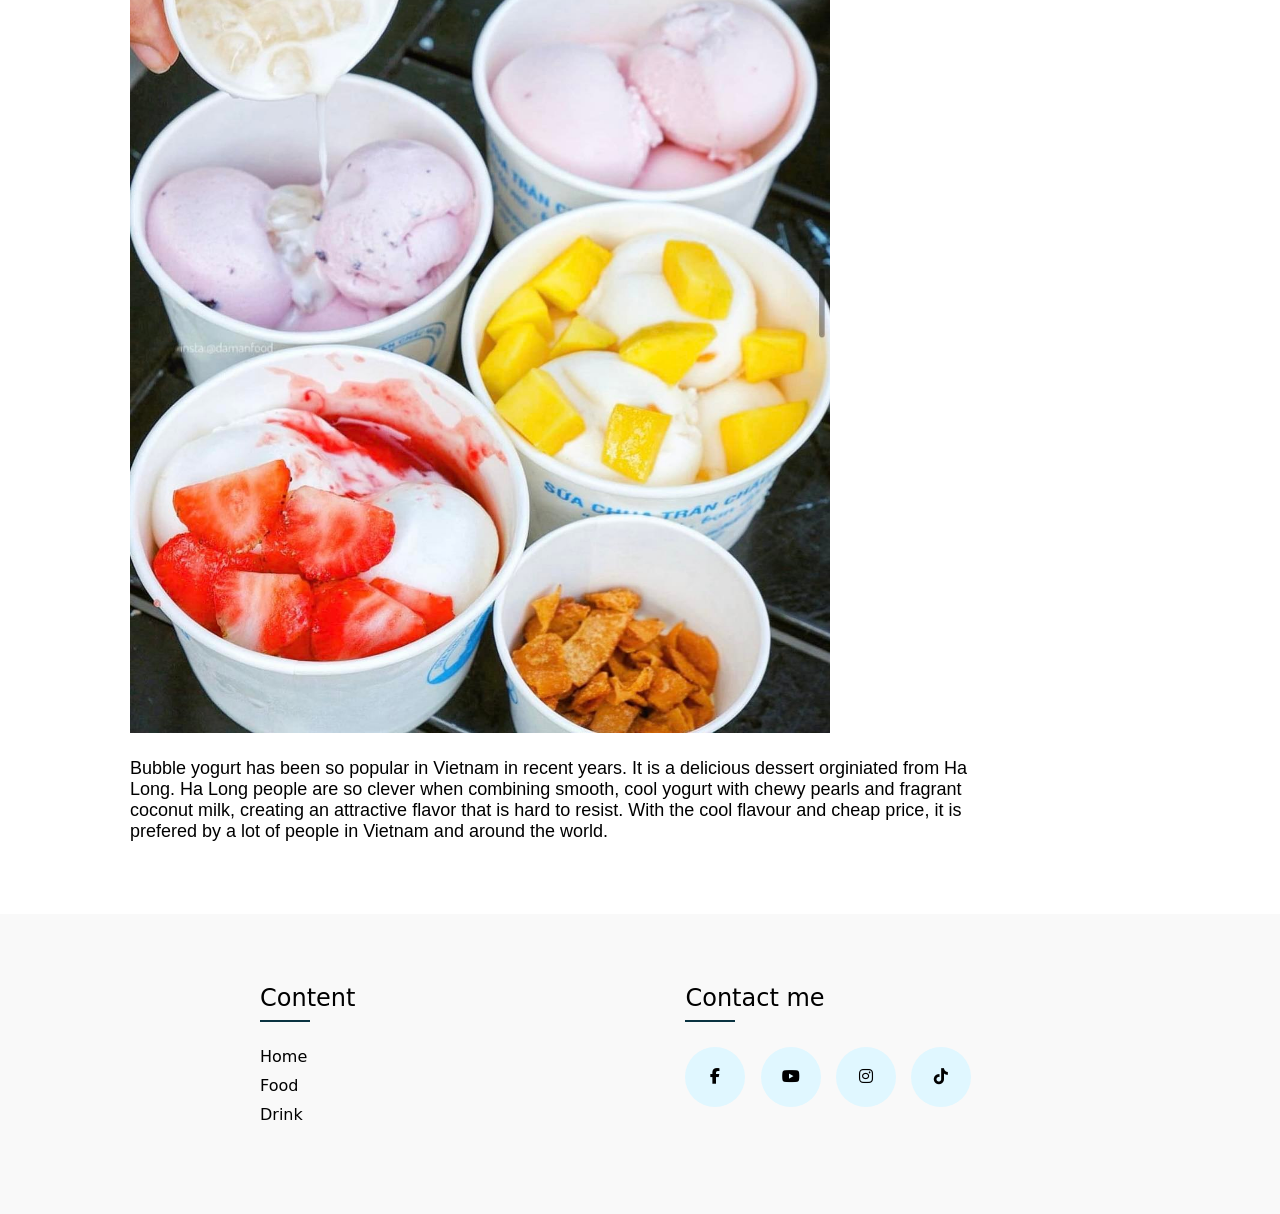
==== commit 7db4da6b: "Update dessert.html" ====
--- a/dessert.html
+++ b/dessert.html
@@ -4,7 +4,7 @@
     <meta charset="utf-8" />
     <meta
       name="viewport"
-      content="width=device-width, initial-scale=1, maximum-scale=1.0" />home.
+      content="width=device-width, initial-scale=1, maximum-scale=1.0" />
     <title>Vietnamese Dessert</title>
     <link rel="stylesheet" type="text/css" href="app.css" />
     <link rel="stylesheet" type="text/css" href="dessert.css" />
